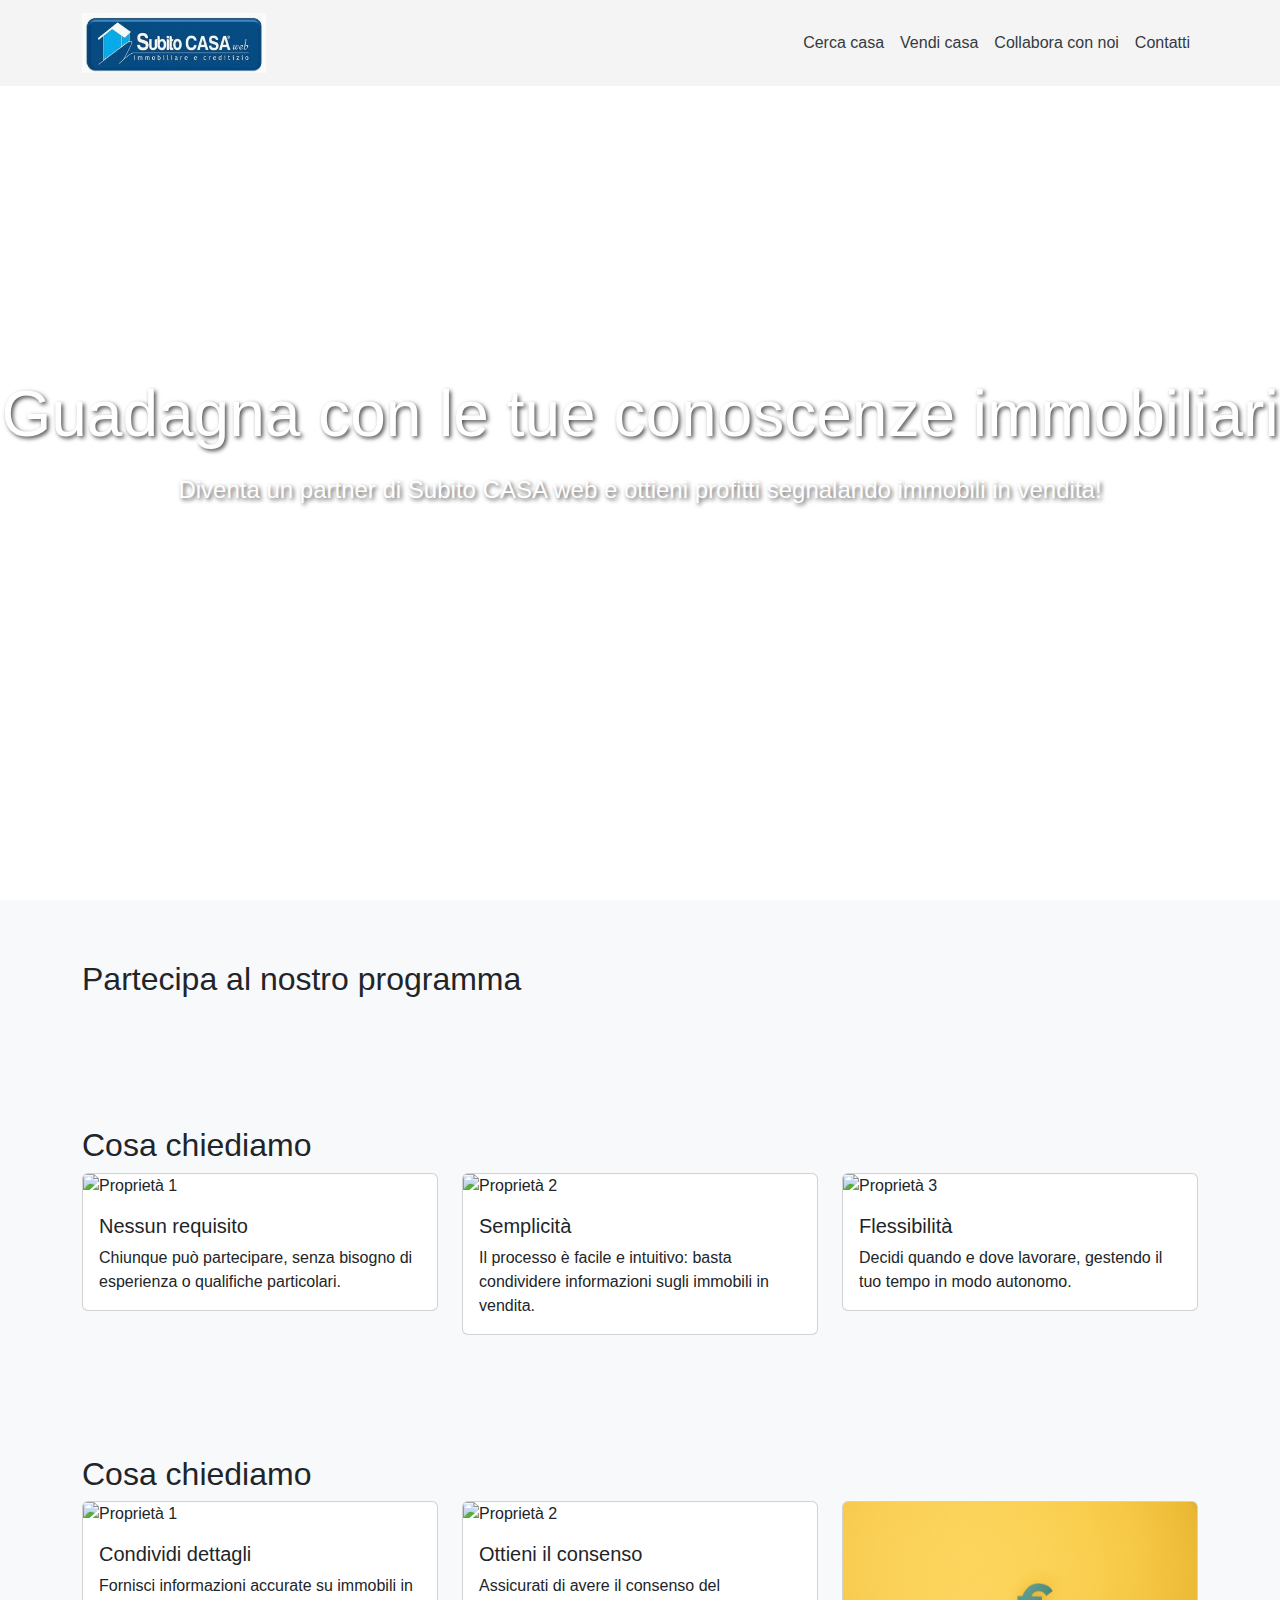
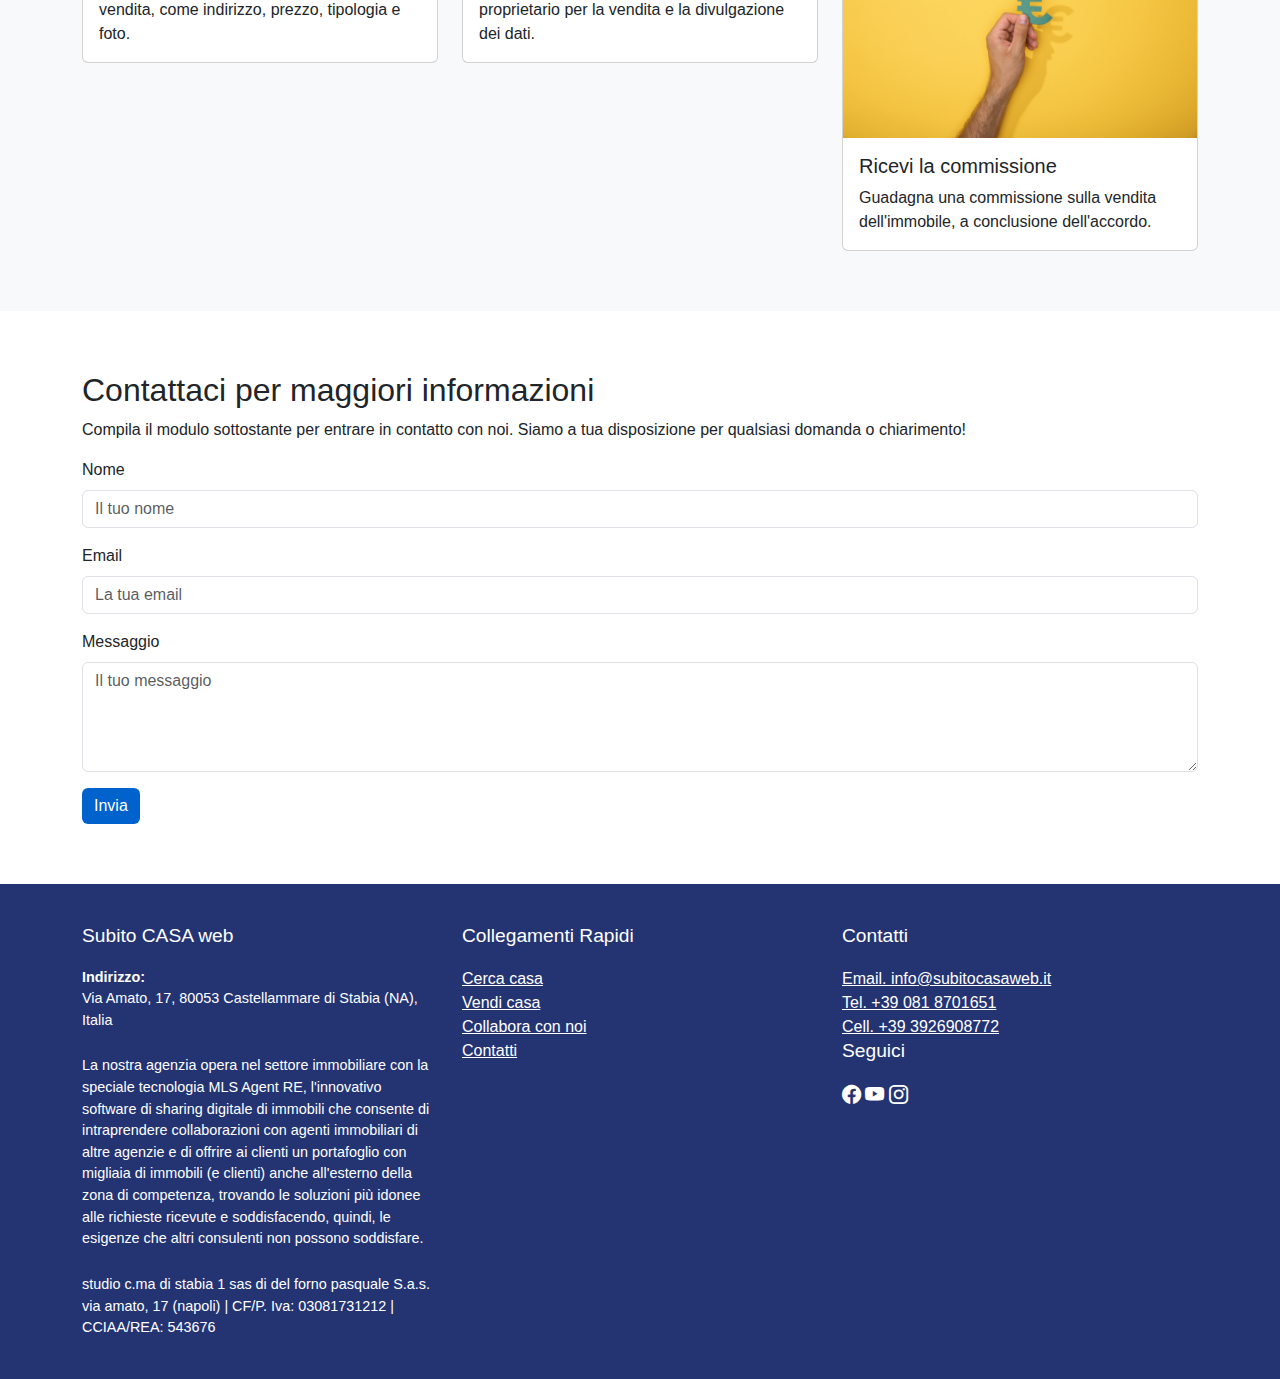
==== index.html @ 21bdd416 "da collabora-con-noi.html a index.html" ====
<!DOCTYPE html>
<html lang="it">

<head>
    <meta charset="UTF-8">
    <meta name="viewport" content="width=device-width, initial-scale=1.0">
    <title>SubitoCasaWeb - Collabora con noi</title>
    <link href="https://cdn.jsdelivr.net/npm/bootstrap@5.3.3/dist/css/bootstrap.min.css" rel="stylesheet">
    <link href="https://cdn.jsdelivr.net/npm/bootstrap-icons/font/bootstrap-icons.css" rel="stylesheet">
    <link rel="stylesheet" href="assets/css/style.css">
</head>

<body>
    <!-- Navbar -->
    <nav class="navbar navbar-expand-lg fixed-top">
        <div class="container">
            <a class="navbar-brand" href="https://www.mlsagentre.it/sito/1235/">
                <img src="img/logo-scw.png" alt="Logo Agenzia">
            </a>
            <button class="navbar-toggler" type="button" data-bs-toggle="collapse" data-bs-target="#navbarNav"
                aria-controls="navbarNav" aria-expanded="false" aria-label="Toggle navigation">
                <span class="navbar-toggler-icon"></span>
            </button>
            <div class="collapse navbar-collapse" id="navbarNav">
                <ul class="navbar-nav ms-auto">
                    <li class="nav-item">
                        <a class="nav-link" href="https://www.mlsagentre.it/sito/1235/richiesta/8911/">Cerca casa</a>
                    </li>
                    <li class="nav-item">
                        <a class="nav-link" href="https://www.mlsagentre.it/sito/1235/vendi/">Vendi casa</a>
                    </li>
                    <li class="nav-item">
                        <a class="nav-link" href="index.html">Collabora con noi</a>
                    </li>
                    <li class="nav-item">
                        <a class="nav-link" href="https://www.mlsagentre.it/sito/1235/contatti/">Contatti</a>
                    </li>
                </ul>
            </div>
        </div>
    </nav>

    <!-- Sezione Parallax -->
    <div class="parallax">
        <div>
            <h1>Guadagna con le tue conoscenze immobiliari</h1>
            <p>Diventa un partner di Subito CASA web e ottieni profitti segnalando immobili in vendita!</p>
        </div>
    </div>

    <!-- Sezioni del sito -->
    <section id="programma" class="section bg-light">
        <div class="container">
            <h2>Partecipa al nostro programma</h2>
        </div>
    </section>

    <section id="proprietà" class="section bg-light">
        <div class="container">
            <h2>Cosa chiediamo</h2>
            <div class="row">
                <div class="col-md-4">
                    <div class="card">
                        <img src="img/photo2.jpg" class="card-img-top" alt="Proprietà 1">
                        <div class="card-body">
                            <h5 class="card-title">Nessun requisito</h5>
                            <p class="card-text">Chiunque può partecipare, senza bisogno di esperienza o qualifiche
                                particolari.</p>
                        </div>
                    </div>
                </div>
                <div class="col-md-4">
                    <div class="card">
                        <img src="img/photo3.jpg" class="card-img-top" alt="Proprietà 2">
                        <div class="card-body">
                            <h5 class="card-title">Semplicità</h5>
                            <p class="card-text">Il processo è facile e intuitivo: basta condividere informazioni sugli
                                immobili in vendita.</p>
                        </div>
                    </div>
                </div>
                <div class="col-md-4">
                    <div class="card">
                        <img src="img/photo4.jpg" class="card-img-top" alt="Proprietà 3">
                        <div class="card-body">
                            <h5 class="card-title">Flessibilità</h5>
                            <p class="card-text">Decidi quando e dove lavorare, gestendo il tuo tempo in modo autonomo.
                            </p>
                        </div>
                    </div>
                </div>
            </div>
        </div>
    </section>

    <section id="proprietà" class="section bg-light">
        <div class="container">
            <h2>Cosa chiediamo</h2>
            <div class="row">
                <div class="col-md-4">
                    <div class="card">
                        <img src="img/photo5.jpg" class="card-img-top" alt="Proprietà 1">
                        <div class="card-body">
                            <h5 class="card-title">Condividi dettagli</h5>
                            <p class="card-text">Fornisci informazioni accurate su immobili in vendita, come indirizzo, prezzo, tipologia e foto.</p>
                        </div>
                    </div>
                </div>
                <div class="col-md-4">
                    <div class="card">
                        <img src="img/photo6.jpg" class="card-img-top" alt="Proprietà 2">
                        <div class="card-body">
                            <h5 class="card-title">Ottieni il consenso</h5>
                            <p class="card-text">Assicurati di avere il consenso del proprietario per la vendita e la divulgazione dei dati.</p>
                        </div>
                    </div>
                </div>
                <div class="col-md-4">
                    <div class="card">
                        <img src="img/photo7.jpg" class="card-img-top" alt="Proprietà 3">
                        <div class="card-body">
                            <h5 class="card-title">Ricevi la commissione</h5>
                            <p class="card-text">Guadagna una commissione sulla vendita dell'immobile, a conclusione dell'accordo.</p>
                        </div>
                    </div>
                </div>
            </div>
        </div>
    </section>

    <!-- Sezione Contatti -->
    <section id="contatti" class="section">
        <div class="container">
            <h2>Contattaci per maggiori informazioni</h2>
            <p>Compila il modulo sottostante per entrare in contatto con noi. Siamo a tua disposizione per qualsiasi domanda o chiarimento!</p>
            <form method="POST" action="send_email.php">
                <div class="mb-3">
                    <label for="nome" class="form-label">Nome</label>
                    <input type="text" class="form-control" id="nome" name="nome" placeholder="Il tuo nome" required>
                </div>
                <div class="mb-3">
                    <label for="email" class="form-label">Email</label>
                    <input type="email" class="form-control" id="email" name="email" placeholder="La tua email" required>
                </div>
                <div class="mb-3">
                    <label for="messaggio" class="form-label">Messaggio</label>
                    <textarea class="form-control" id="messaggio" name="messaggio" rows="4" placeholder="Il tuo messaggio" required></textarea>
                </div>
                <button type="submit" class="btn btn-primary">Invia</button>
            </form>
        </div>
    </section>

    <!-- Footer -->
    <footer class="footer">
        <div class="container">
            <div class="row">
                <!-- Prima colonna: informazioni agenzia -->
                <div class="col-md-4">
                    <h5>Subito CASA web</h5>
                    <p>
                        <strong>Indirizzo:</strong><br>
                        Via Amato, 17, 80053 Castellammare di Stabia (NA), Italia
                    </p> <br>
                    <p>
                        La nostra agenzia opera nel settore immobiliare con la speciale tecnologia MLS Agent RE, l'innovativo software di sharing digitale di immobili che consente di intraprendere collaborazioni con agenti immobiliari di altre agenzie e di offrire ai clienti un portafoglio con migliaia di immobili (e clienti) anche all'esterno della zona di competenza, trovando le soluzioni più idonee alle richieste ricevute e soddisfacendo, quindi, le esigenze che altri consulenti non possono soddisfare.
                    </p> <br>
                    <p>studio c.ma di stabia 1 sas di del forno pasquale S.a.s. via amato, 17 (napoli) | CF/P. Iva: 03081731212 | <br>CCIAA/REA: 543676</p>
                </div>
                
                <!-- Seconda colonna: collegamenti rapidi -->
                <div class="col-md-4">
                    <h5>Collegamenti Rapidi</h5>
                    <ul class="list-unstyled">
                        <li><a href="https://www.mlsagentre.it/sito/1235/richiesta/8911/">Cerca casa</a></li>
                        <li><a href="https://www.mlsagentre.it/sito/1235/vendi/">Vendi casa</a></li>
                        <li><a href="collabora-con-noi.html">Collabora con noi</a></li>
                        <li><a href="https://www.mlsagentre.it/sito/1235/contatti/">Contatti</a></li>
                    </ul>
                </div>

                <!-- Terza colonna: contatti e social -->
                <div class="col-md-4">
                    <h5>Contatti</h5>
                    <a href="mailto:info@subitocasaweb.it?subject=Richiesta%20informazioni&body=Ciao,%20vorrei%20più%20informazioni...">Email. info@subitocasaweb.it</a> <br>
                    <a href="tel:+390818701651">Tel. +39 081 8701651</a> <br>
                    <a href="tel:+393926908772">Cell. +39 3926908772</a> <br>

                    <h5>Seguici</h5>
                    <a href="https://it-it.facebook.com/subitocasaweb"><i class="bi bi-facebook"></i></a>
                    <a href="https://www.youtube.com/channel/UCVhnXQPt45t83IJXdKLxdcg"><i class="bi bi-youtube"></i></a>
                    <a href="https://www.instagram.com/subito_casa_web/"><i class="bi bi-instagram"></i></a>
                </div>
            </div>
        </div>
    </footer>


    <script src="https://cdn.jsdelivr.net/npm/bootstrap@5.3.3/dist/js/bootstrap.bundle.min.js"></script>
</body>

</html>
---- assets/css/style.css ----
body {
            font-family: Nunito, sans-serif;
        }

        .navbar {
            background-color: rgba(245, 244, 244, 150);
            border: 10px;
            box-shadow: 10px;
        }

        .navbar-brand img {
            height: 60px;
            width: auto;
        }

        .nav-link {
            color: rgb(52, 58, 64) !important;
            
        }

        .nav-link:hover {
            color: #095db1 !important;
        }

        .parallax {
            background-image: url("/img/photo.jpg");
            height: 100vh;
            background-attachment: fixed;
            background-position: center;
            background-repeat: no-repeat;
            background-size: cover;
            display: flex;
            align-items: center;
            justify-content: center;
            text-align: center;
            color: white;
            text-shadow: 2px 2px 4px rgba(0, 0, 0, 0.7);
        }

        .parallax h1 {
            font-size: 4rem;
        }

        .parallax p {
            font-size: 1.5rem;
            margin-top: 20px;
        }

        .section {
            padding: 60px 20px;
        }

        .btn-primary {
            background-color: #0062cc;
            border: none;
        }

        .btn-primary:hover {
            background-color: #004a99;
        }

        /* Footer Style */
        .footer {
            background-color: rgba(25, 42, 108, 0.952);
            color: white;
            padding: 40px 0;
        }

        .footer h5 {
            font-size: 1.2rem;
            margin-bottom: 20px;
        }

        .footer a {
            color: white;
        }

        .footer a:hover {
            text-decoration: none;
            color: #0062cc;
        }

        .footer p {
            margin: 0;
            font-size: 0.9rem;
        }

        .footer .bi {
            font-size: 1.2rem;
            vertical-align: middle;
        }
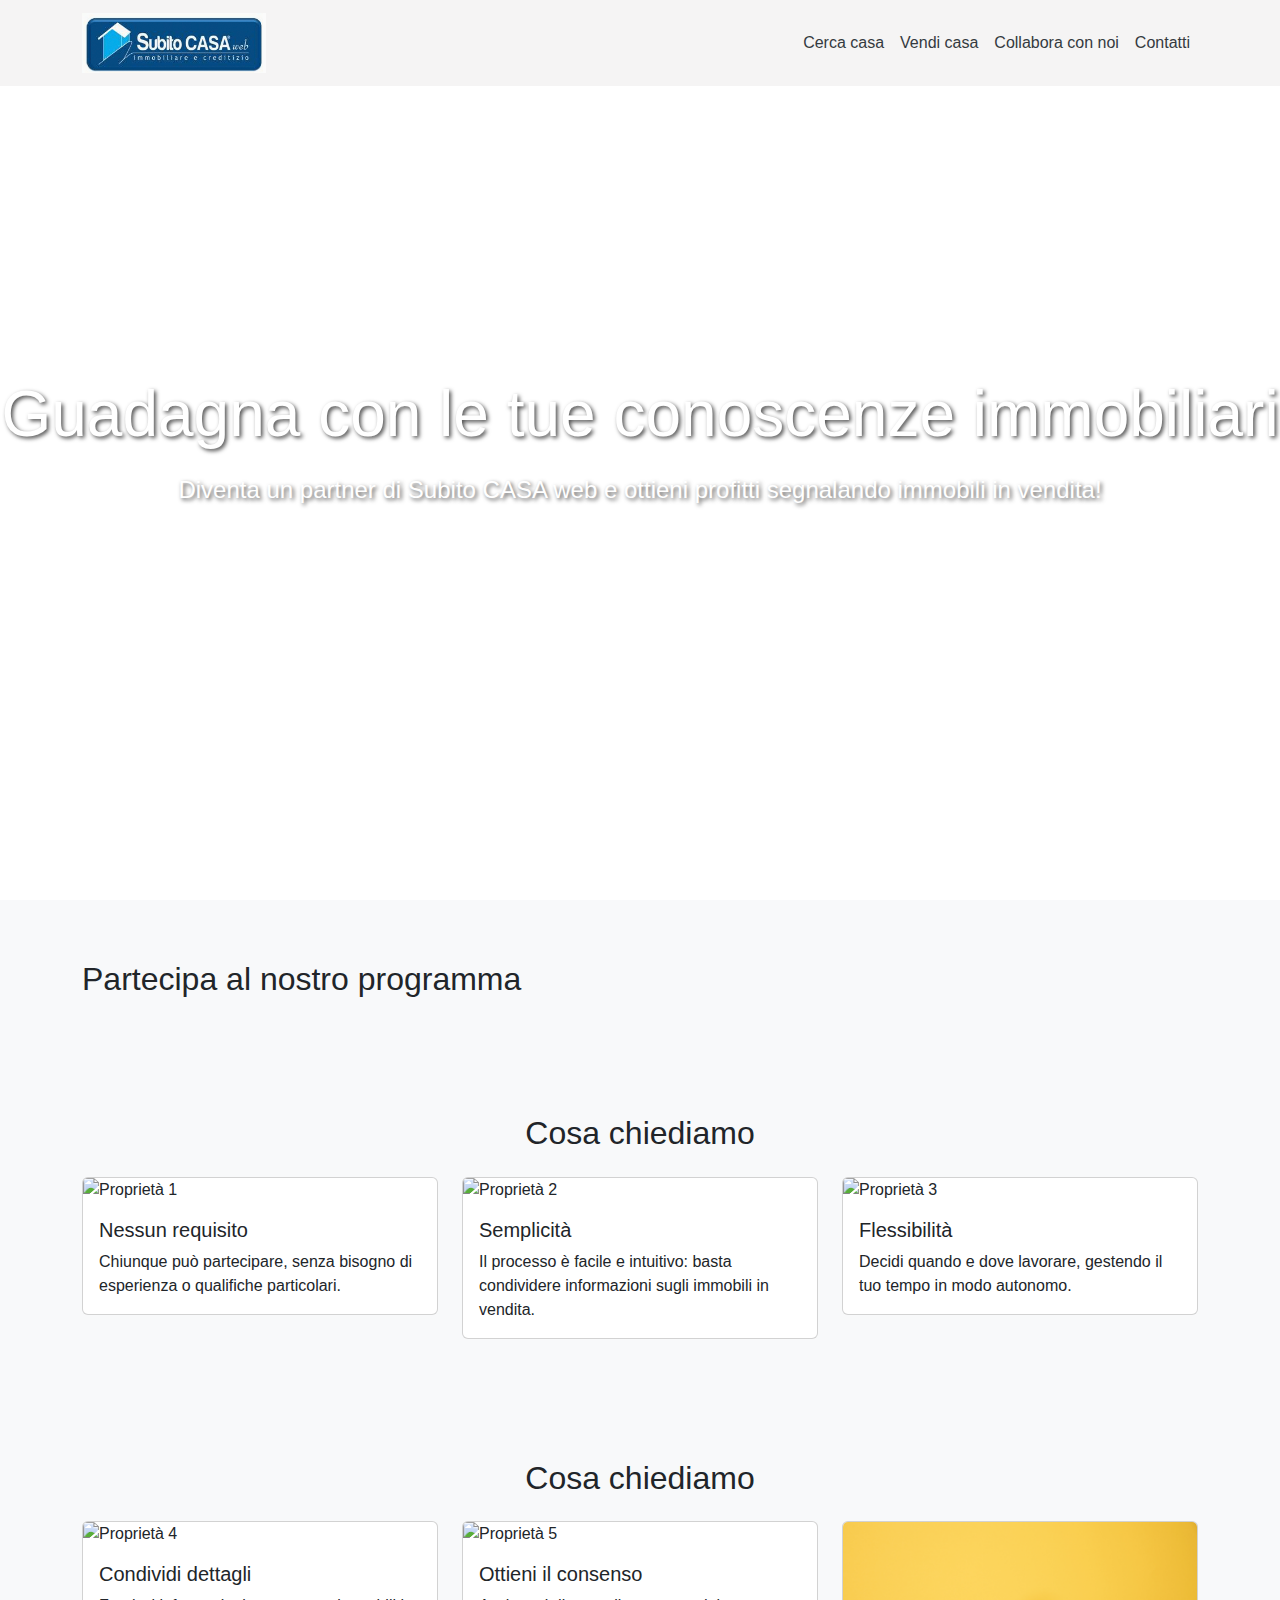
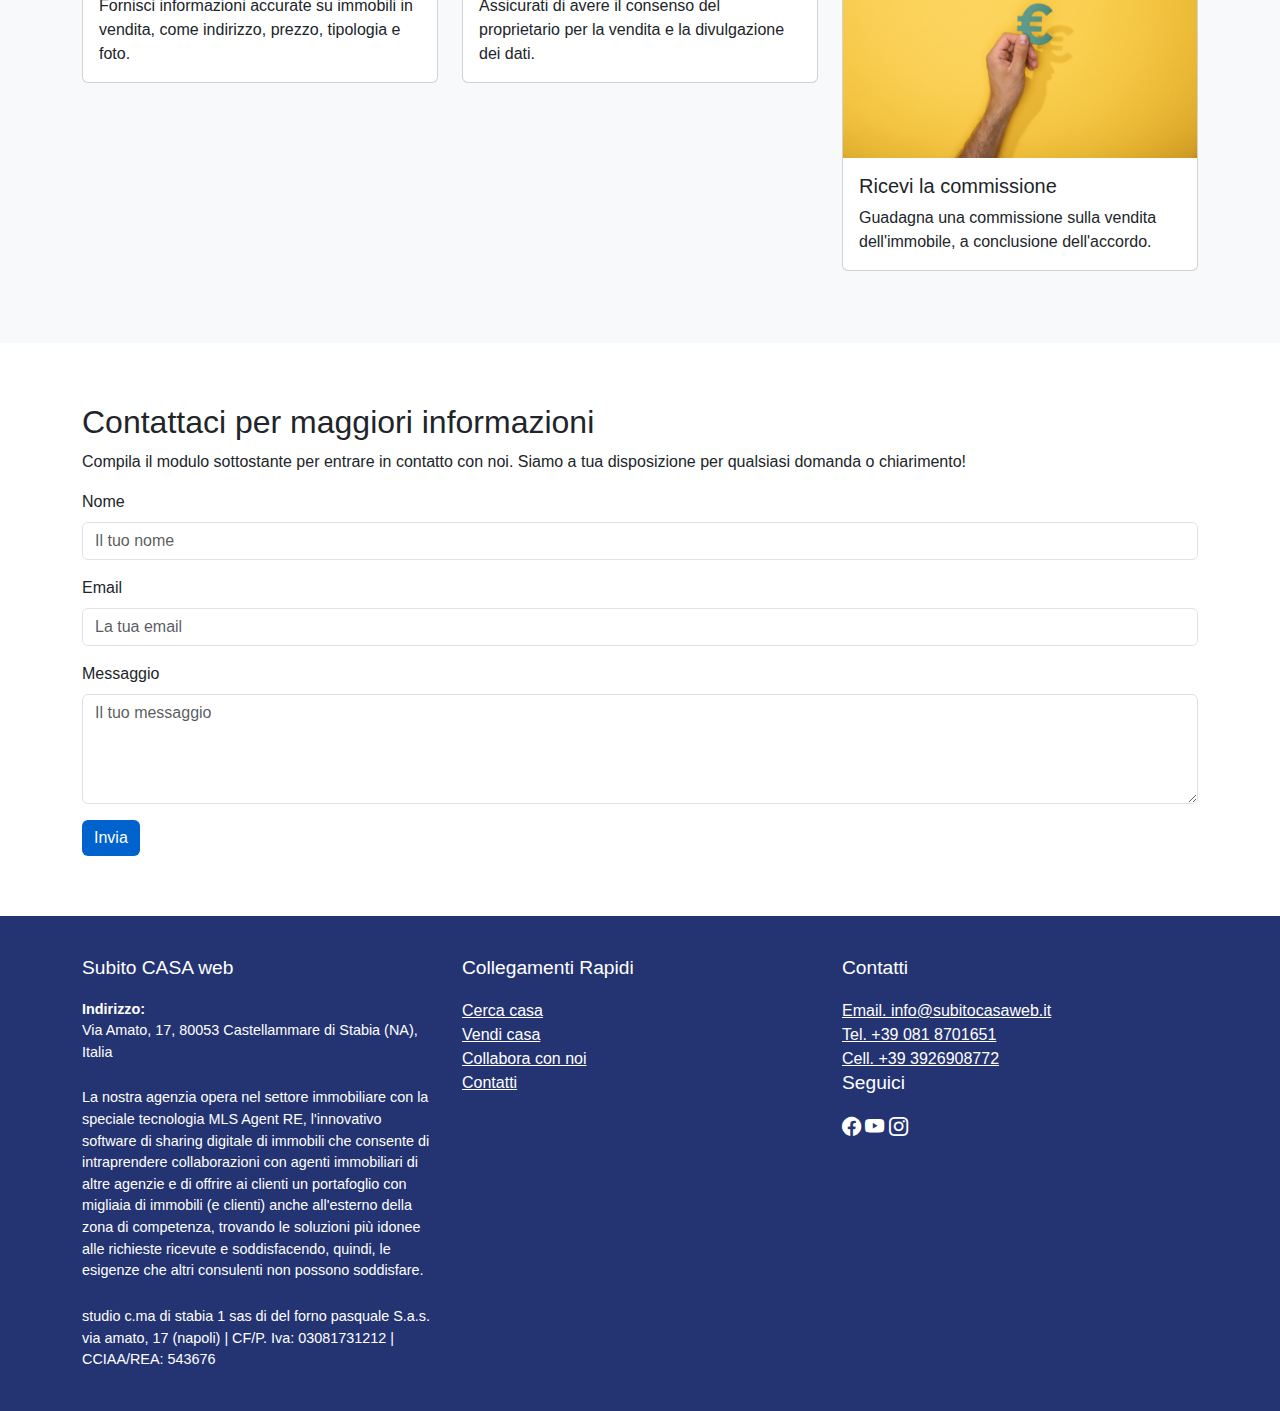
==== commit 2fc101d0: "editato il codice per permettere alle immagini l'adattamento responsive su dispositivi mobili" ====
--- a/index.html
+++ b/index.html
@@ -55,78 +55,83 @@
         </div>
     </section>
 
-    <section id="proprietà" class="section bg-light">
-        <div class="container">
-            <h2>Cosa chiediamo</h2>
-            <div class="row">
-                <div class="col-md-4">
-                    <div class="card">
-                        <img src="img/photo2.jpg" class="card-img-top" alt="Proprietà 1">
-                        <div class="card-body">
-                            <h5 class="card-title">Nessun requisito</h5>
-                            <p class="card-text">Chiunque può partecipare, senza bisogno di esperienza o qualifiche
-                                particolari.</p>
-                        </div>
-                    </div>
-                </div>
-                <div class="col-md-4">
-                    <div class="card">
-                        <img src="img/photo3.jpg" class="card-img-top" alt="Proprietà 2">
-                        <div class="card-body">
-                            <h5 class="card-title">Semplicità</h5>
-                            <p class="card-text">Il processo è facile e intuitivo: basta condividere informazioni sugli
-                                immobili in vendita.</p>
-                        </div>
-                    </div>
-                </div>
-                <div class="col-md-4">
-                    <div class="card">
-                        <img src="img/photo4.jpg" class="card-img-top" alt="Proprietà 3">
-                        <div class="card-body">
-                            <h5 class="card-title">Flessibilità</h5>
-                            <p class="card-text">Decidi quando e dove lavorare, gestendo il tuo tempo in modo autonomo.
-                            </p>
-                        </div>
-                    </div>
-                </div>
-            </div>
-        </div>
-    </section>
-
-    <section id="proprietà" class="section bg-light">
-        <div class="container">
-            <h2>Cosa chiediamo</h2>
-            <div class="row">
-                <div class="col-md-4">
-                    <div class="card">
-                        <img src="img/photo5.jpg" class="card-img-top" alt="Proprietà 1">
-                        <div class="card-body">
-                            <h5 class="card-title">Condividi dettagli</h5>
-                            <p class="card-text">Fornisci informazioni accurate su immobili in vendita, come indirizzo, prezzo, tipologia e foto.</p>
-                        </div>
-                    </div>
-                </div>
-                <div class="col-md-4">
-                    <div class="card">
-                        <img src="img/photo6.jpg" class="card-img-top" alt="Proprietà 2">
-                        <div class="card-body">
-                            <h5 class="card-title">Ottieni il consenso</h5>
-                            <p class="card-text">Assicurati di avere il consenso del proprietario per la vendita e la divulgazione dei dati.</p>
-                        </div>
-                    </div>
-                </div>
-                <div class="col-md-4">
-                    <div class="card">
-                        <img src="img/photo7.jpg" class="card-img-top" alt="Proprietà 3">
-                        <div class="card-body">
-                            <h5 class="card-title">Ricevi la commissione</h5>
-                            <p class="card-text">Guadagna una commissione sulla vendita dell'immobile, a conclusione dell'accordo.</p>
-                        </div>
-                    </div>
-                </div>
-            </div>
-        </div>
-    </section>
+    <!-- Prima sezione: "Cosa chiediamo" -->
+  <section id="proprietà" class="section bg-light py-5">
+    <div class="container">
+      <h2 class="text-center mb-4">Cosa chiediamo</h2>
+      <div class="row">
+        <!-- Card 1 -->
+        <div class="col-md-4 mb-4">
+          <div class="card">
+            <img src="img/photo2.jpg" class="card-img-top" alt="Proprietà 1">
+            <div class="card-body">
+              <h5 class="card-title">Nessun requisito</h5>
+              <p class="card-text">Chiunque può partecipare, senza bisogno di esperienza o qualifiche particolari.</p>
+            </div>
+          </div>
+        </div>
+        <!-- Card 2 -->
+        <div class="col-md-4 mb-4">
+          <div class="card">
+            <img src="img/photo3.jpg" class="card-img-top" alt="Proprietà 2">
+            <div class="card-body">
+              <h5 class="card-title">Semplicità</h5>
+              <p class="card-text">Il processo è facile e intuitivo: basta condividere informazioni sugli immobili in vendita.</p>
+            </div>
+          </div>
+        </div>
+        <!-- Card 3 -->
+        <div class="col-md-4 mb-4">
+          <div class="card">
+            <img src="img/photo4.jpg" class="card-img-top" alt="Proprietà 3">
+            <div class="card-body">
+              <h5 class="card-title">Flessibilità</h5>
+              <p class="card-text">Decidi quando e dove lavorare, gestendo il tuo tempo in modo autonomo.</p>
+            </div>
+          </div>
+        </div>
+      </div>
+    </div>
+  </section>
+
+  <!-- Seconda sezione: "Cosa chiediamo" -->
+  <section id="proprietà" class="section bg-light py-5">
+    <div class="container">
+      <h2 class="text-center mb-4">Cosa chiediamo</h2>
+      <div class="row">
+        <!-- Card 1 -->
+        <div class="col-md-4 mb-4">
+          <div class="card">
+            <img src="img/photo5.jpg" class="card-img-top" alt="Proprietà 4">
+            <div class="card-body">
+              <h5 class="card-title">Condividi dettagli</h5>
+              <p class="card-text">Fornisci informazioni accurate su immobili in vendita, come indirizzo, prezzo, tipologia e foto.</p>
+            </div>
+          </div>
+        </div>
+        <!-- Card 2 -->
+        <div class="col-md-4 mb-4">
+          <div class="card">
+            <img src="img/photo6.jpg" class="card-img-top" alt="Proprietà 5">
+            <div class="card-body">
+              <h5 class="card-title">Ottieni il consenso</h5>
+              <p class="card-text">Assicurati di avere il consenso del proprietario per la vendita e la divulgazione dei dati.</p>
+            </div>
+          </div>
+        </div>
+        <!-- Card 3 -->
+        <div class="col-md-4 mb-4">
+          <div class="card">
+            <img src="img/photo7.jpg" class="card-img-top" alt="Proprietà 6">
+            <div class="card-body">
+              <h5 class="card-title">Ricevi la commissione</h5>
+              <p class="card-text">Guadagna una commissione sulla vendita dell'immobile, a conclusione dell'accordo.</p>
+            </div>
+          </div>
+        </div>
+      </div>
+    </div>
+  </section>
 
     <!-- Sezione Contatti -->
     <section id="contatti" class="section">
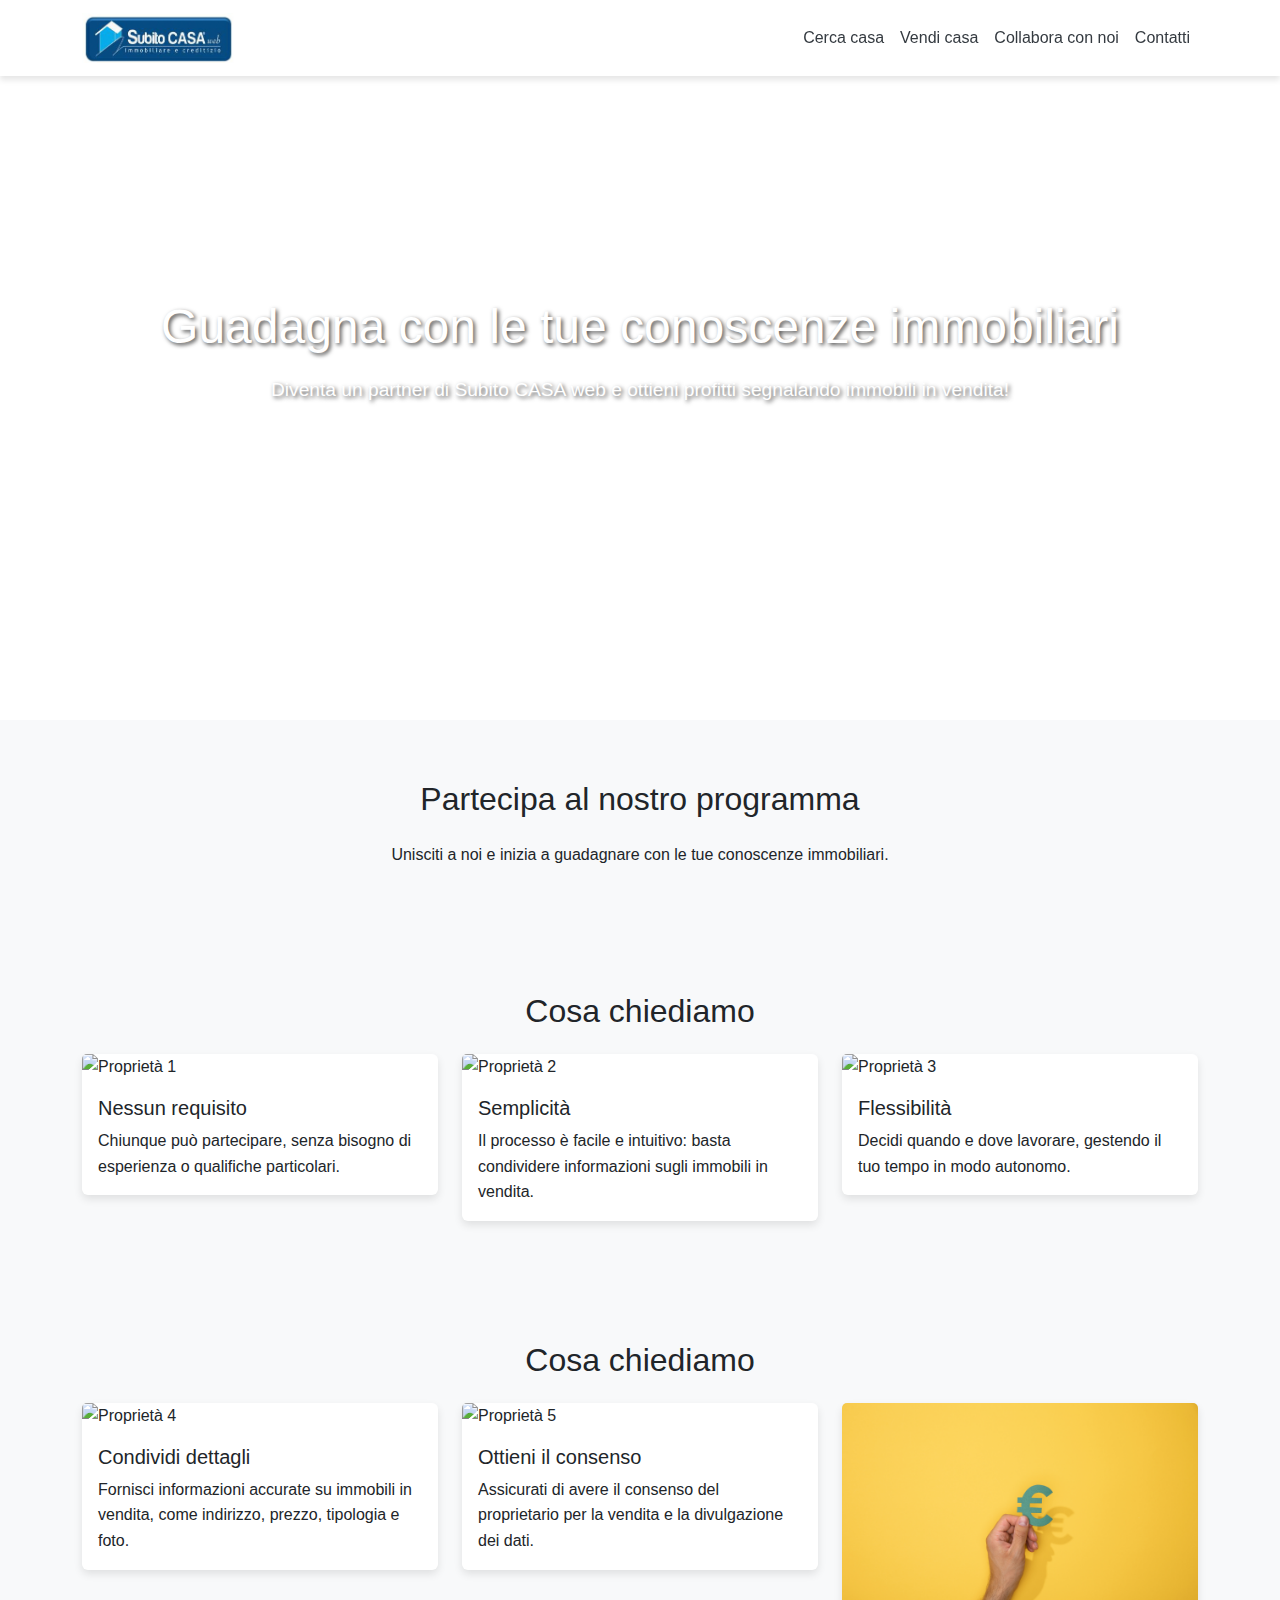
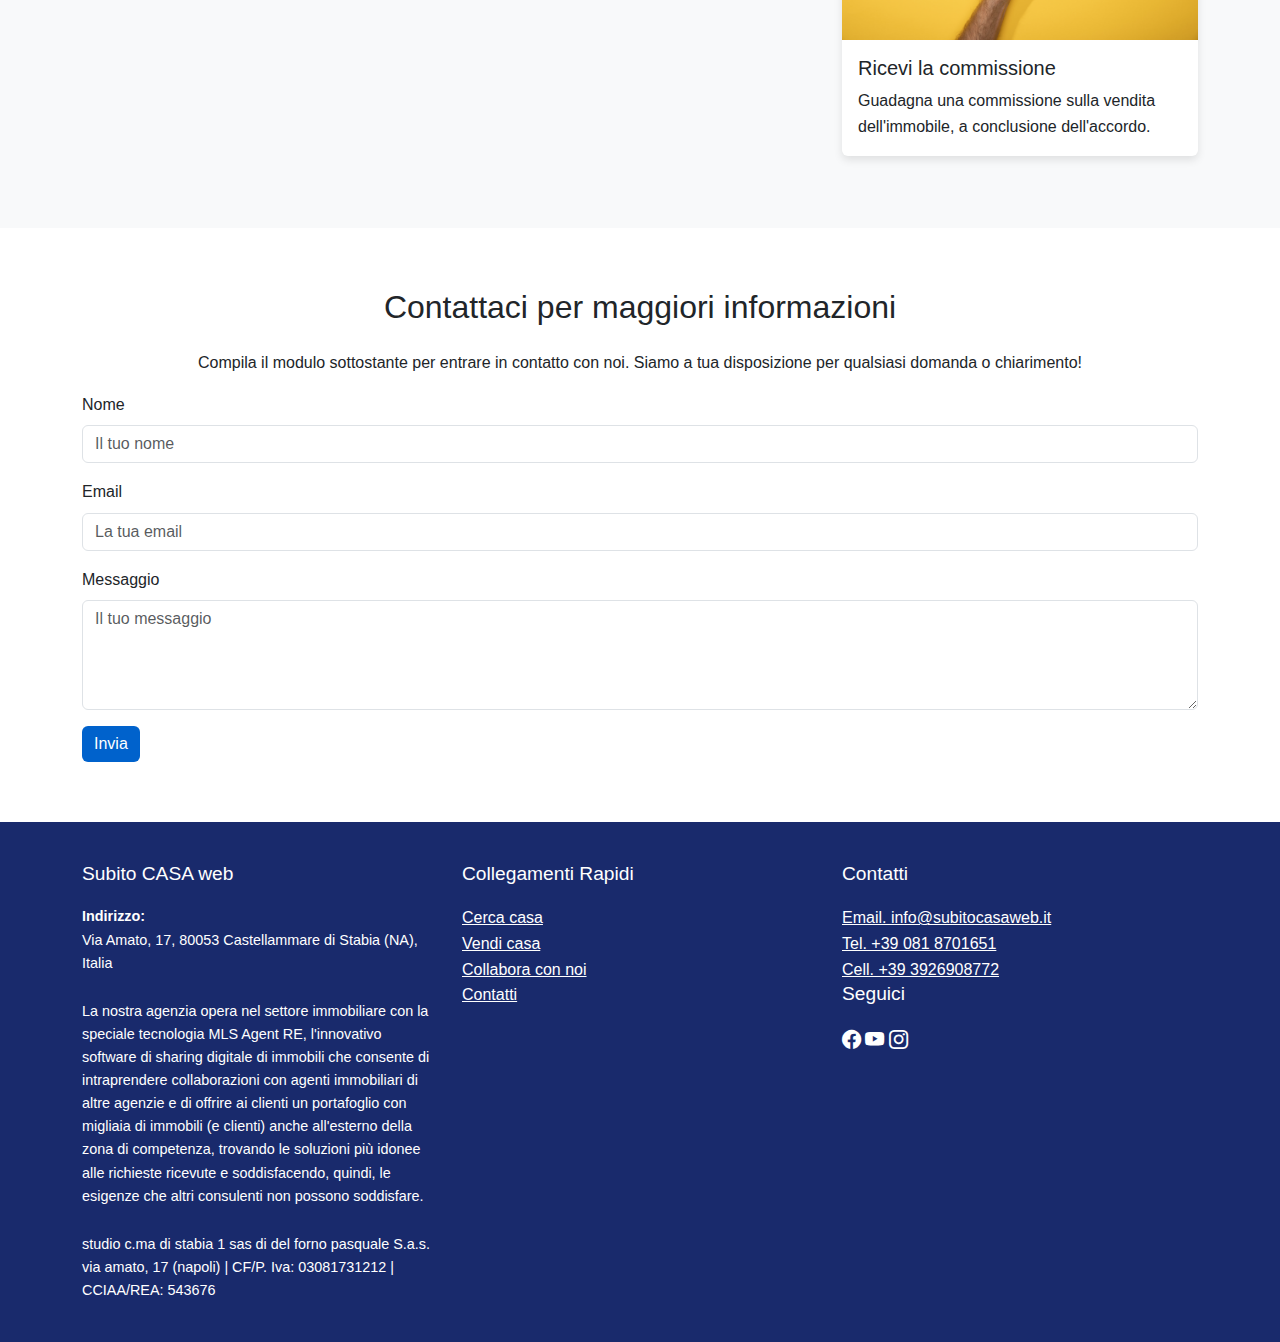
==== commit 8bcca461: "index e style modified" ====
--- a/index.html
+++ b/index.html
@@ -8,6 +8,65 @@
     <link href="https://cdn.jsdelivr.net/npm/bootstrap@5.3.3/dist/css/bootstrap.min.css" rel="stylesheet">
     <link href="https://cdn.jsdelivr.net/npm/bootstrap-icons/font/bootstrap-icons.css" rel="stylesheet">
     <link rel="stylesheet" href="assets/css/style.css">
+    <style>
+        .navbar {
+            background-color: rgba(255, 255, 255, 0.9);
+            box-shadow: 0 4px 6px rgba(0, 0, 0, 0.1);
+        }
+
+        .navbar-brand img {
+            height: 50px;
+        }
+
+        .parallax {
+            background-image: url("img/photo.jpg");
+            height: 80vh;
+            display: flex;
+            align-items: center;
+            justify-content: center;
+            text-align: center;
+            color: white;
+            text-shadow: 2px 2px 4px rgba(0, 0, 0, 0.7);
+        }
+
+        .parallax h1 {
+            font-size: 3rem;
+        }
+
+        .parallax p {
+            font-size: 1.2rem;
+            margin-top: 20px;
+        }
+
+        .section {
+            padding: 60px 20px;
+        }
+
+        .card {
+            border: none;
+            box-shadow: 0 4px 8px rgba(0, 0, 0, 0.1);
+            transition: transform 0.3s;
+        }
+
+        .card:hover {
+            transform: translateY(-10px);
+        }
+
+        .footer {
+            background-color: #192a6c;
+            color: white;
+            padding: 40px 0;
+        }
+
+        .footer a {
+            color: white;
+        }
+
+        .footer a:hover {
+            text-decoration: none;
+            color: #0062cc;
+        }
+    </style>
 </head>
 
 <body>
@@ -51,7 +110,8 @@
     <!-- Sezioni del sito -->
     <section id="programma" class="section bg-light">
         <div class="container">
-            <h2>Partecipa al nostro programma</h2>
+            <h2 class="text-center mb-4">Partecipa al nostro programma</h2>
+            <p class="text-center">Unisciti a noi e inizia a guadagnare con le tue conoscenze immobiliari.</p>
         </div>
     </section>
 
@@ -136,8 +196,8 @@
     <!-- Sezione Contatti -->
     <section id="contatti" class="section">
         <div class="container">
-            <h2>Contattaci per maggiori informazioni</h2>
-            <p>Compila il modulo sottostante per entrare in contatto con noi. Siamo a tua disposizione per qualsiasi domanda o chiarimento!</p>
+            <h2 class="text-center mb-4">Contattaci per maggiori informazioni</h2>
+            <p class="text-center">Compila il modulo sottostante per entrare in contatto con noi. Siamo a tua disposizione per qualsiasi domanda o chiarimento!</p>
             <form method="POST" action="send_email.php">
                 <div class="mb-3">
                     <label for="nome" class="form-label">Nome</label>
--- a/assets/css/style.css
+++ b/assets/css/style.css
@@ -1,91 +1,101 @@
-        body {
-            font-family: Nunito, sans-serif;
-        }
+body {
+    font-family: 'Nunito', sans-serif;
+    line-height: 1.6;
+}
 
-        .navbar {
-            background-color: rgba(245, 244, 244, 150);
-            border: 10px;
-            box-shadow: 10px;
-        }
+.navbar {
+    background-color: rgba(255, 255, 255, 0.9);
+    box-shadow: 0 4px 6px rgba(0, 0, 0, 0.1);
+}
 
-        .navbar-brand img {
-            height: 60px;
-            width: auto;
-        }
+.navbar-brand img {
+    height: 50px;
+    width: auto;
+}
 
-        .nav-link {
-            color: rgb(52, 58, 64) !important;
-            
-        }
+.nav-link {
+    color: #343a40 !important;
+    font-weight: 500;
+}
 
-        .nav-link:hover {
-            color: #095db1 !important;
-        }
+.nav-link:hover {
+    color: #095db1 !important;
+}
 
-        .parallax {
-            background-image: url("/img/photo.jpg");
-            height: 100vh;
-            background-attachment: fixed;
-            background-position: center;
-            background-repeat: no-repeat;
-            background-size: cover;
-            display: flex;
-            align-items: center;
-            justify-content: center;
-            text-align: center;
-            color: white;
-            text-shadow: 2px 2px 4px rgba(0, 0, 0, 0.7);
-        }
+.parallax {
+    background-image: url("/img/photo.jpg");
+    height: 80vh;
+    background-attachment: fixed;
+    background-position: center;
+    background-repeat: no-repeat;
+    background-size: cover;
+    display: flex;
+    align-items: center;
+    justify-content: center;
+    text-align: center;
+    color: white;
+    text-shadow: 2px 2px 4px rgba(0, 0, 0, 0.7);
+}
 
-        .parallax h1 {
-            font-size: 4rem;
-        }
+.parallax h1 {
+    font-size: 3rem;
+}
 
-        .parallax p {
-            font-size: 1.5rem;
-            margin-top: 20px;
-        }
+.parallax p {
+    font-size: 1.2rem;
+    margin-top: 20px;
+}
 
-        .section {
-            padding: 60px 20px;
-        }
+.section {
+    padding: 60px 20px;
+}
 
-        .btn-primary {
-            background-color: #0062cc;
-            border: none;
-        }
+.card {
+    border: none;
+    box-shadow: 0 4px 8px rgba(0, 0, 0, 0.1);
+    transition: transform 0.3s;
+}
 
-        .btn-primary:hover {
-            background-color: #004a99;
-        }
+.card:hover {
+    transform: translateY(-10px);
+}
 
-        /* Footer Style */
-        .footer {
-            background-color: rgba(25, 42, 108, 0.952);
-            color: white;
-            padding: 40px 0;
-        }
+.btn-primary {
+    background-color: #0062cc;
+    border: none;
+}
 
-        .footer h5 {
-            font-size: 1.2rem;
-            margin-bottom: 20px;
-        }
+.btn-primary:hover {
+    background-color: #004a99;
+}
 
-        .footer a {
-            color: white;
-        }
+/* Footer Style */
+.footer {
+    background-color: #192a6c;
+    color: white;
+    padding: 40px 0;
+}
 
-        .footer a:hover {
-            text-decoration: none;
-            color: #0062cc;
-        }
+.footer h5 {
+    font-size: 1.2rem;
+    margin-bottom: 20px;
+}
 
-        .footer p {
-            margin: 0;
-            font-size: 0.9rem;
-        }
+.footer a {
+    color: white;
+}
 
-        .footer .bi {
-            font-size: 1.2rem;
-            vertical-align: middle;
-        }+.footer a:hover {
+    text-decoration: none;
+    color: #0062cc;
+}
+
+.footer p {
+    margin: 0;
+    font-size: 0.9rem;
+}
+
+.footer .bi {
+    font-size: 1.2rem;
+    vertical-align: middle;
+}